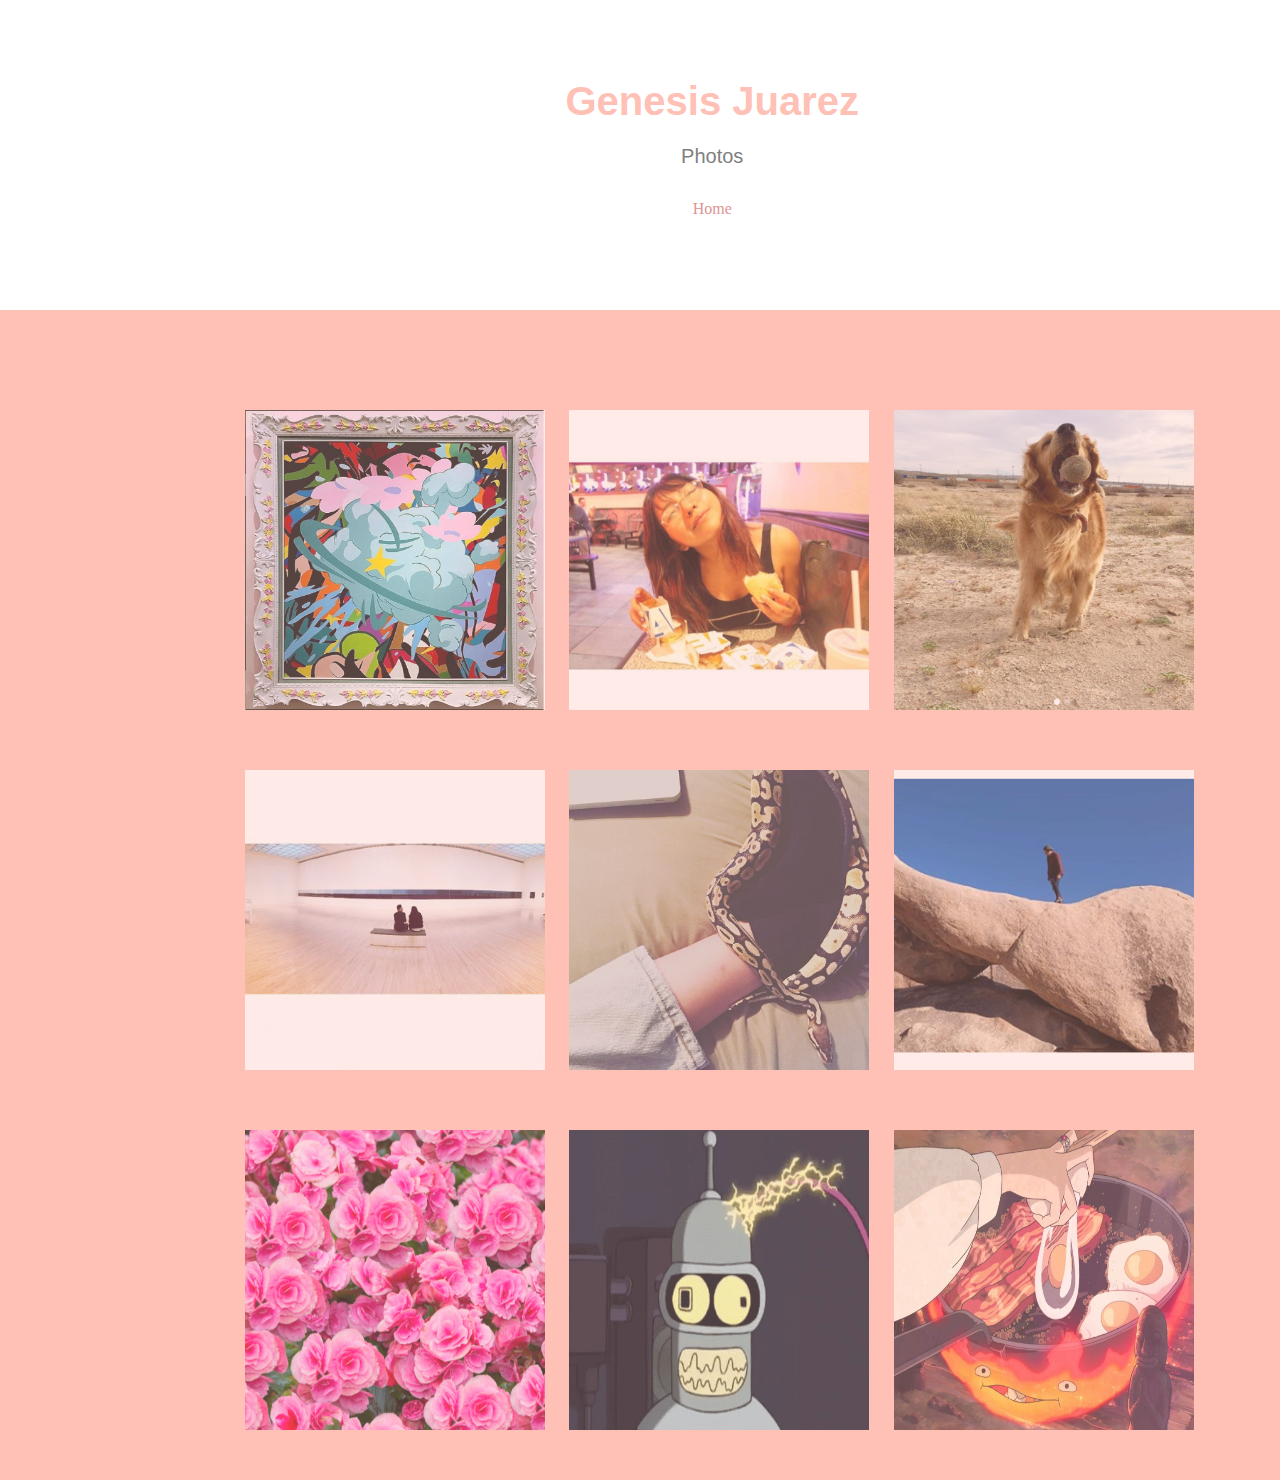
==== Portfolio.html @ eb80b47d "initial commit" ====
<!DOCTYPE html>
<html>
<head>
	<title></title>
	<link rel="stylesheet" type="text/css" href="css/style.css">
</head>

<body>
<div class="artall">
	<div class="headerIm">
  		<h1 id="headercen" class="genesisname"> Genesis Juarez</h1>
  		<p id="headercen" class="other"> Photos </p>
  		<a id="headercen" class="butt1" href="index.html"> Home</a>
	</div>

	<div id="pictures">
			<div class="row">
				<div class="item"> <img src="assets/img/_1.PNG" height="300px" width="300px"> </div>
				<div class="item"> <img src="assets/img/_2.PNG" height="300px" width="300px"> </div>
				<div class="item"> <img src="assets/img/_3.PNG" height="300px" width="300px"> </div>
			</div>
			<div class="row">
				<div class="item"> <img src="assets/img/_4.PNG" height="300px" width="300px"> </div>
				<div class="item"> <img src="assets/img/_5.PNG" height="300px" width="300px"> </div>
				<div class="item"> <img src="assets/img/_6.PNG" height="300px" width="300px"> </div>
			</div>
			<div class="row">
				<div class="item">  <img src="assets/img/_7.PNG" height="300px" width="300px"> </div>
				<div class="item">  <img src="assets/img/_8.PNG" height="300px" width="300px"> </div>
				<div class="item">  <img src="assets/img/_9.PNG" height="300px" width="300px"> </div>
			</div>
		</div>
	</div>
</div>
</body>
</html>
---- css/style.css ----
/* Main Page */

html, body {
	height:100%;
	width: 100%;
	background:#FFC0B5;
	font-family: Helvetica, sans-serif;
	line-height: 1.8em;
    margin: 0px;
    padding: 0px;
}


.genesisname {
	color: #FFC0B5;
	font-size: 30pt;

}


#headercen{
	position: relative;
	left:1%;
}

#name {
	font-size:100px;
	font-weight:bold;
	position: relative;
	top:0px;
	left: 70px;
}

.other {
	position: static;
	color:black;
	margin-left: 0px;
	font-size: 20px;
	color:grey;
}

#container-1 {
	background-color:#FFFFFF;
	color:#E09494;
	margin:0;
	height: 300px;
}

#container-2 {
	height: 500px;
	background-color:#FFC5C5;
	display: flex;
	justify-content: center;
}

.ubuttons {
	display: flex;
	flex-direction: row;
	justify-content: center;
	position: relative;
	top: 80px;
	left: -3%;
}
.ibutton {
	width:250px;
	height: 250px;
	background-color: white;
	color:#FFC0B5;
	border-radius: 50%;
	font-size: 24px;
	margin:25px;
	border:0px;
	padding: 15px;
}

.otti1{
	position: relative;
	left:-360px;
}
.otti3 {
	position: relative;
	left:360px;
}


.button {
	width: 250px;
	height: 250px;
	background-color:#FFFFFF;
	color:pink;
	border: 2px;
	padding: 15px  32px;
	font-size: 26px;
	border-radius: 50%;
	position: relative;
	left: 400px;
	top: 75px;
	padding: 25px;
	margin:30px;
	cursor: pointer;
}



a {
	text-decoration: none;
	color:#E09494;

}


#flower {
	height: 600px;
	width: 100px;
	position: absolute;
	bottom: 30%;
	left: 15%;
}

#flower2 {
	height: 600px;
	width: 100px;
	position: absolute;
	bottom: 30%;
	right: 15%;
}






/* Face 2 */







/* Face 3 */
.all {
	background-color:#FFC5C5;
}


.item {
	height: 120px;
	width: 120px;
	margin: 10px;
	margin-top: 10px;
	margin: 30px;
}



.row {
	width: 100%;
	height: 120px;
	margin: 0px;
	padding: 120px;
	position: relative;
	left: 50px;
}

.item {
	position: relative;
	left:65px;
	top:-30px;
	background-color:#FFC0B5;
	display: inline-block;
	opacity: 0.7;
	overflow: hidden;
	height:300px;
	width: 300px;
	margin: 10px;
	margin-top: 10px;
}

}


.item {

	margin: 10px;
	margin-top: 10px;
}



.item:hover {
	opacity: 1;
	transform: scale(1.2);
	border-radius: 50%;
	transition-duration: 1s;
}



.artall {
	max-width: 1024px;
}

.butt1 {
	font-size: 12pt;
	font-color: pink;
	font-family: helvetica sans-serif;
	font-style: thin;
}

.header {
  width: 100%;
  height: 270px;
  padding: 60px;
  text-align: center;
  background: white;
  color: pink;
  font-size: 26px;
  position: relative;
  margin-left: -125px;
}


/* EDUCATION */ 

#all {
	height: 900px;
}

.headerEd {
  width: 100%;
  height: 190px;
  padding: 60px;
  text-align: center;
  background: white;
  color: pink;
  font-size: 26px;
  position: relative;
  margin-left: -125px;
}

#container-4 {
	max-width: 800px;
	height:400px;
}

#cal {
	position: relative;
	left: 34%;
}



#container-5 {
	position: relative;
	bottom: 400px;
	max-width: 800px;
}

#home {
	position: relative;
	bottom: 500px;
}

.sbutt {
	width: 200px;
	height: 200px;
	background-color:#FFFFFF;
	color:pink;
	border: 2px;
	padding: 15px  32px;
	font-size: 26px;
	border-radius: 50%;
	padding: 25px;
	margin:30px;
	cursor: pointer;
	position: relative;
	bottom: 940px;
	left: 400px;
}







.headerIm {
  width: 1524px;
  height: 190px;
  padding: 60px;
  text-align: center;
  background: white;
  color: pink;
  font-size: 26px;
  position: relative;
  margin-left: -125px;
}




/* Meet Me */

 .meImg {
 	position: relative;
 	left: 170px;
 	bottom: 300px
 }


#button {
	border-radius: 50%;
	height: 50px;
	width: 50px;
}


#Meet {
	color:black;
	font-size: 80pt;
	position: relative;
	left: 65pt;
	top: 15pt;
}

#me {
	color: black;
	font-size: 80pt;
	position: relative;
	left: 160pt;
	top: -390px;

}


.burger {
	height: 15px;
	width: 15px;
	position: relative;
	top: -280px;
	left: 340px;
}

.burger {
    animation-name: bounce;
    animation-duration: 0.5s;
    animation-delay: 0s;
    animation-iteration-count: infinite;
    animation-direction: alternate;
    animation-timing-function: cubic-bezier(0.42, 0, 0.7, 0.5);

}

@keyframes bounce {  
    from{transform: translateY(-200px)}
    to{transform: translateY(30px)}
 }


 #gen1 {
 	border-radius: 50%; 
 	position: relative;
 	left: 250px;
 }

  #gen2 {
 	border-radius: 50%;
 	position: relative;
 	left: -55px;
 }


  #gen3 {
 	border-radius: 50%;
 	position: relative;
 	left: -350px;
 	
 }

  #gen4 {
 	border-radius: 50%;
 	position: relative;
 	left: -650px;

 }

.juarez {
	height: 270px;
	width: 270px;
}


.row2 {
	width: 100%;
	height: 120px;
	margin: 0px;
	padding: 120px;
	position: relative;
	left: 230px;
	top: -830px;
}

 .juarez {
	position: relative;
	margin: 10px;
	background-color: #FFC0B5;
	display: inline-block;
	opacity: 0.8;
	overflow: hidden;
}




.juarez:hover {
	opacity: 1;
	transform: scale(1.2);
	border-radius: 50%;
	transition-duration: 1s;
}
 

#juarez {
    animation-name: move;
    animation-duration: 2.7s;
    animation-delay: 0s;
    animation-iteration-count: infinite;
    animation-direction: alternate;
    animation-timing-function: cubic-bezier(0.42, 0, 0.7, 0.9);

}

@keyframes move {  
    from{transform: translateX(0px)}
    to{transform: translateX(-630px)}
 }


 #juar {
    animation-name: movee;
    animation-duration: 2.7s;
    animation-delay: 0s;
    animation-iteration-count: infinite;
    animation-direction: alternate;
    animation-timing-function: cubic-bezier(0.42, 0, 0.7, 0.9);

}

@keyframes movee {  
    from{transform: translateX(0px)}
    to{transform: translateX(630px)}
 }

.ibutt {
	width:1200px;
	height:60px;
	background-color: #FFF;
	color: #E09494;
	font-size: 26px;
	position: relative;
	left:0px;
	top:50px;
	cursor:pointer;
	border: 0px;

}

.buten1 {
	width: 700px;
	height:60px;
	background-color:#FFFFFF;
	color:#E09494;
	font-size: 26px;
	position: relative;
	left:818px;
	top:-690px;
	cursor: pointer;
	border: 0px;

}

#juare {
	opacity: 0.9;
}



.row4 {
	display: flex;
	flex-direction: row;
	justify-content: space-between;

} 

.col3 {
	position: relative;
	left: 210px;
	margin-left: 25px;

}

#pp {
	width: 400px;
	height: 300px;
	font-family: helvetica;
	font-size: 15pt;
	color: #5F5C5C;
	margin: 35px;
	padding: 35px;
	text-align: center;
	border-color:white;
	position: relative;
	top: -620px;
	border: 4pt dashed;
	border-color: white;
	background-position: relative;
}

#dogg {
	width: 400px;
	height: 300px;
	font-family: helvetica;
	font-size: 15pt;
	color: #5F5C5C;
	margin: 35px;
	padding: 35px;
	text-align: center;
	border-color:white;
	position: relative;
	top: -620px;
	border: 4pt dashed;
	border-color: white;
	background-position: relative;

}


#movie {
	width: 400px;
	height: 300px;
	font-family: helvetica;
	font-size: 15pt;
	color: #5F5C5C;
	margin: 35px;
	padding: 35px;
	text-align: center;
	border-color:white;
	position: relative;
	top: -620px;
	border:4pt dashed;
	border-color: white;
	background-position: relative;

}


.box {
	position: relative;
	top: -40px;
}



.lol {
	height: 5px;
	width: 5px;
	position: relative;
	top: -320px;
	left: 630px;
}

.lol {
    animation-name: bog;
    animation-duration: 0.9s;
    animation-delay: 0s;
    animation-iteration-count: infinite;
    animation-direction: alternate;
    animation-timing-function: cubic-bezier(0.42, 0, 0.7, 0.5);

}



 .sul {
	height: 5px;
	width: 5px;
	position: relative;
	top: -480px;
	left: 630px;
}

.sul {
    animation-name: dog;
    animation-duration: 0.9s;
    animation-delay: 0s;
    animation-iteration-count: infinite;
    animation-direction: alternate;
    animation-timing-function: cubic-bezier(0.42, 0, 0.7, 0.9);

}

@keyframes dog {  
    from{transform: rotate(0deg)}
    to{transform: rotate(0deg)}
 }

 .char {
	height: 50px;
	width: 50px;
	position: relative;
	top: -390px;
	left: 740px;
}

.char {
    animation-name: fog;
    animation-duration: 0.9s;
    animation-delay: 0s;
    animation-iteration-count: infinite;
    animation-direction: alternate;
    animation-timing-function: cubic-bezier(0.42, 0, 0.7, 0.5);

}

 .calc {
	height: 5px;
	width: 5px;
	position: relative;
	top: -470px;
	left: 970px;
}

.calc {
    animation-name: spa;
    animation-duration:2s;
    animation-delay: 0s;
    animation-iteration-count: infinite;
    animation-direction: alternate;
    animation-timing-function: cubic-bezier(0.42, 0, 0.7, 1.5);

}

.seal {
	display: flex; 
	justify-content:space-around;
	margin: 15px;
	padding: 100px;
	width: 600px;
	background-color:#FFC0B5;
	position: relative;
	left:300px;
	opacity: 0.8;
}

.seal:hover {
	opacity: 1;
	cursor: pointer;

}




#first {
	background-color: white;
	height:800px;

}
#second {
	background-color:#FFC0B5;
	height: 800px;
}

h2 {
	font-family: helvetica;
	font-size: 29pt;
	position: relative;
	top:55px;
	left:25px;
}
.sss {
	color:pink;
	font-style: bold;
	font-family: arial;
	color: grey;
	display: flex;
	justify-content: center;
}

.ccc {
	color:white;
	font-style: bold;
	font-family: arial;
	color: grey;
	display: flex;
	justify-content: center;
}

#S1, #S2 {
	font-family: arial serif;
	font-size: 18pt;
	text-align: center;
	color: grey;
	display: flex;
	justify-content: center;
	position: relative;
	top:-340px;
}



#S2 {
	font-family:arial serif;
	font-size: 18t;
	text-align: center;
	color:grey;
	display: flex;
	justify-content: center;
}

.palms {
	position: relative;
	top:343px;
}
.Road {
	position: relative;
	left:500px;
	top:370px;
}


#cal {
	position: relative;
	left: 250px;
	bottom: -211px;

}


.seal2 {
	position: relative;
	left:500px;
	top:-220px;
	text-align: center;

}

.learnmore {
	font-family: arial;
	font-size: 15pt;
	color:grey;

}
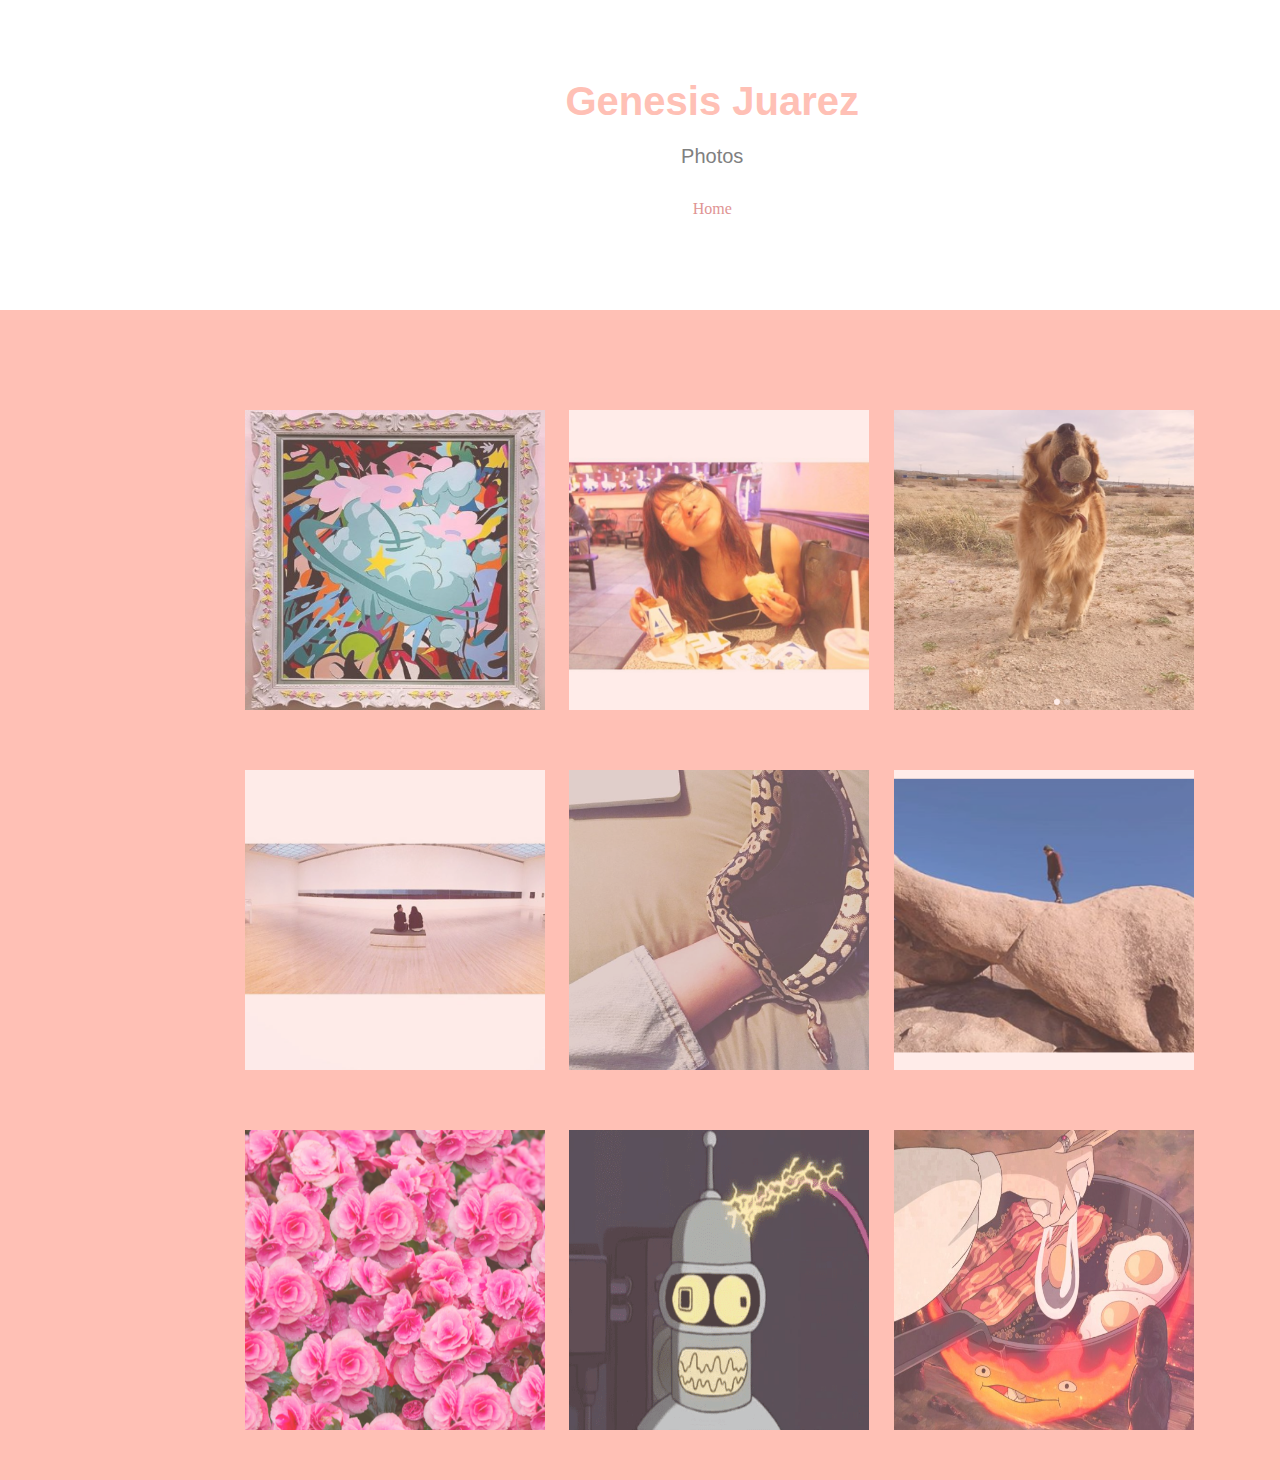
==== commit 1d9600a9: "Update Portfolio.html" ====
--- a/Portfolio.html
+++ b/Portfolio.html
@@ -15,7 +15,7 @@
 
 	<div id="pictures">
 			<div class="row">
-				<div class="item"> <img src="assets/img/_1.PNG" height="300px" width="300px"> </div>
+				<div class="item"> <img src="assets/img/_1.JPG" height="300px" width="300px"> </div>
 				<div class="item"> <img src="assets/img/_2.PNG" height="300px" width="300px"> </div>
 				<div class="item"> <img src="assets/img/_3.PNG" height="300px" width="300px"> </div>
 			</div>
@@ -29,8 +29,7 @@
 				<div class="item">  <img src="assets/img/_8.PNG" height="300px" width="300px"> </div>
 				<div class="item">  <img src="assets/img/_9.PNG" height="300px" width="300px"> </div>
 			</div>
-		</div>
 	</div>
-</div>
+	</div>
 </body>
-</html>+</html>
--- a/css/style.css
+++ b/css/style.css
@@ -58,7 +58,7 @@
 	flex-direction: row;
 	justify-content: center;
 	position: relative;
-	top: 80px;
+	top: 50px;
 	left: -3%;
 }
 .ibutton {
@@ -210,7 +210,7 @@
 
 .header {
   width: 100%;
-  height: 270px;
+  height: 190px;
   padding: 60px;
   text-align: center;
   background: white;
@@ -751,4 +751,4 @@
 	font-size: 15pt;
 	color:grey;
 
-}+}
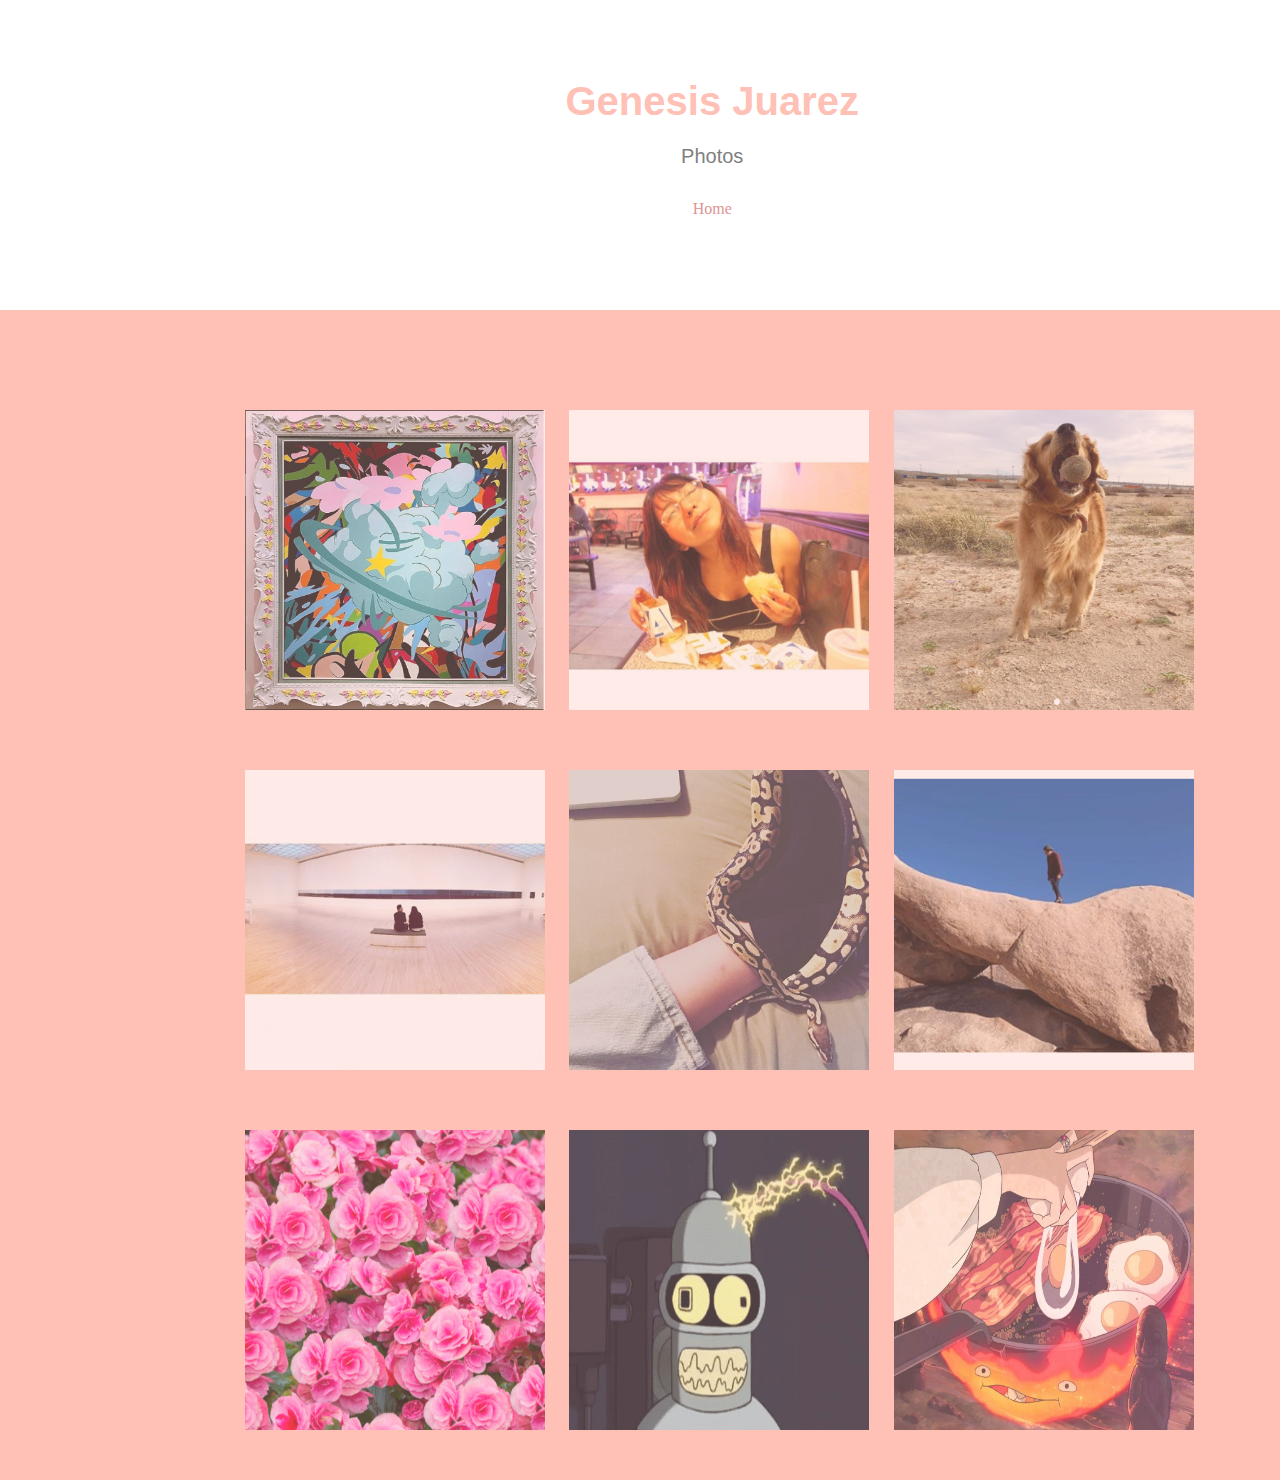
==== commit 8038d14d: "Update Portfolio.html" ====
--- a/Portfolio.html
+++ b/Portfolio.html
@@ -15,19 +15,19 @@
 
 	<div id="pictures">
 			<div class="row">
-				<div class="item"> <img src="assets/img/_1.JPG" height="300px" width="300px"> </div>
-				<div class="item"> <img src="assets/img/_2.PNG" height="300px" width="300px"> </div>
-				<div class="item"> <img src="assets/img/_3.PNG" height="300px" width="300px"> </div>
+				<div class="item"> <img src="down1.PNG" height="300px" width="300px"> </div>
+				<div class="item"> <img src="down2.PNG" height="300px" width="300px"> </div>
+				<div class="item"> <img src="down3.PNG" height="300px" width="300px"> </div>
 			</div>
 			<div class="row">
-				<div class="item"> <img src="assets/img/_4.PNG" height="300px" width="300px"> </div>
-				<div class="item"> <img src="assets/img/_5.PNG" height="300px" width="300px"> </div>
-				<div class="item"> <img src="assets/img/_6.PNG" height="300px" width="300px"> </div>
+				<div class="item"> <img src="down4.PNG" height="300px" width="300px"> </div>
+				<div class="item"> <img src="down5.PNG" height="300px" width="300px"> </div>
+				<div class="item"> <img src="down6.PNG" height="300px" width="300px"> </div>
 			</div>
 			<div class="row">
-				<div class="item">  <img src="assets/img/_7.PNG" height="300px" width="300px"> </div>
-				<div class="item">  <img src="assets/img/_8.PNG" height="300px" width="300px"> </div>
-				<div class="item">  <img src="assets/img/_9.PNG" height="300px" width="300px"> </div>
+				<div class="item">  <img src="down7.PNG" height="300px" width="300px"> </div>
+				<div class="item">  <img src="down8.PNG" height="300px" width="300px"> </div>
+				<div class="item">  <img src="down9.PNG" height="300px" width="300px"> </div>
 			</div>
 	</div>
 	</div>
